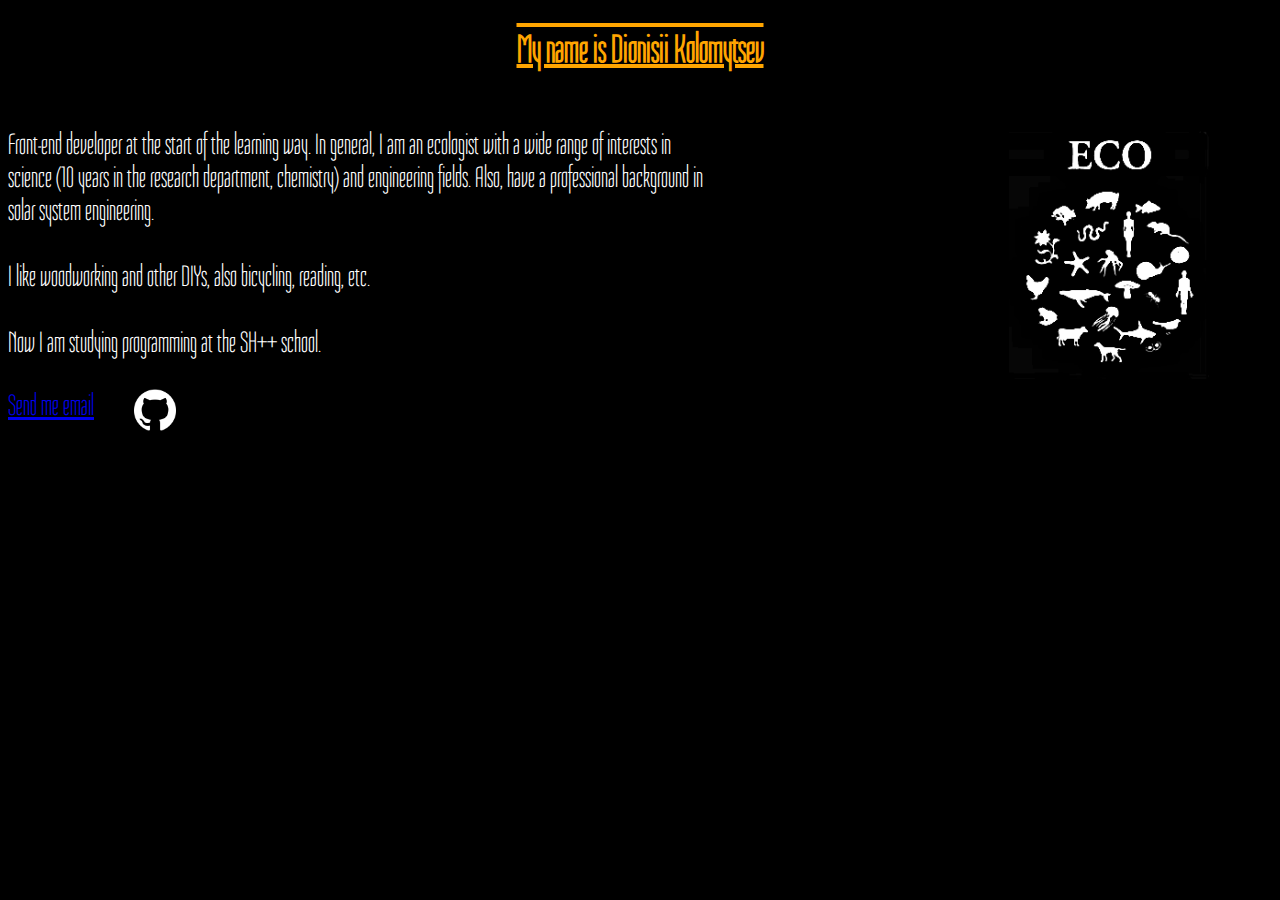
==== index.html @ 8aec95a5 "rename cv to index.html" ====
<!DOCTYPE html>
<html lang="en">
	<head>
		<title>my simple CV</title>
		<link rel="preconnect" href="https://fonts.googleapis.com">
		<link rel="stylesheet" type="text/css" href="style.css">
		<link rel="preconnect" href="https://fonts.gstatic.com" crossorigin>
		<link href="https://fonts.googleapis.com/css2?family=Tulpen+One&display=swap" rel="stylesheet">
	</head>

	<body>
		<div class="header">
			<h1>My name is Dionisii Kolomytsev</h1>
		</div>

		<div class="cv">
		<div class="description">
			<p>Front-end developer at the start of the learning way. In general, I am an ecologist with a wide range of interests in science (10 years in the research department, chemistry) and engineering fields. Also, have a professional background in solar system engineering.<br><br> I like woodworking and other DIYs, also bicycling, reading, etc.<br><br> Now I am studying programming at the SH++ school.</p>
		</div>

		<div class="image">
			<img src="image.png" alt="ecology emblem"  width="200" height="250">
		</div>
		</div>
		<div class="footer">
			<p class="mail"><a href="mailto:dolopichtis@gmail.com">Send me email</a></p>
			<a class="git"  href="dolopichtis.github.io">
				<img src="github_logo_white.png" alt="github" style="width:42px;height:42px;">
			</a>
		</div>
	
	</body>
</html>
---- style.css ----
h1 {
	text-align: center;
	color: orange;
	font-family: "Tulpen One", cursive;
	font-size: 40px;
	text-decoration: overline underline;
}
p {
	color: white;
	font-family: "Tulpen One", cursive;
	font-size: 30px;
	width: 70%;
}
body {
	background-color: black;
}
.cv {
	display: flex;
}
.footer {
	display: flex;
}
.mail {
	width: 10%;
	margin: inherit;
}
.header {
}
.image {
	margin-right: 5%;
	margin-top: 2.5%;
}
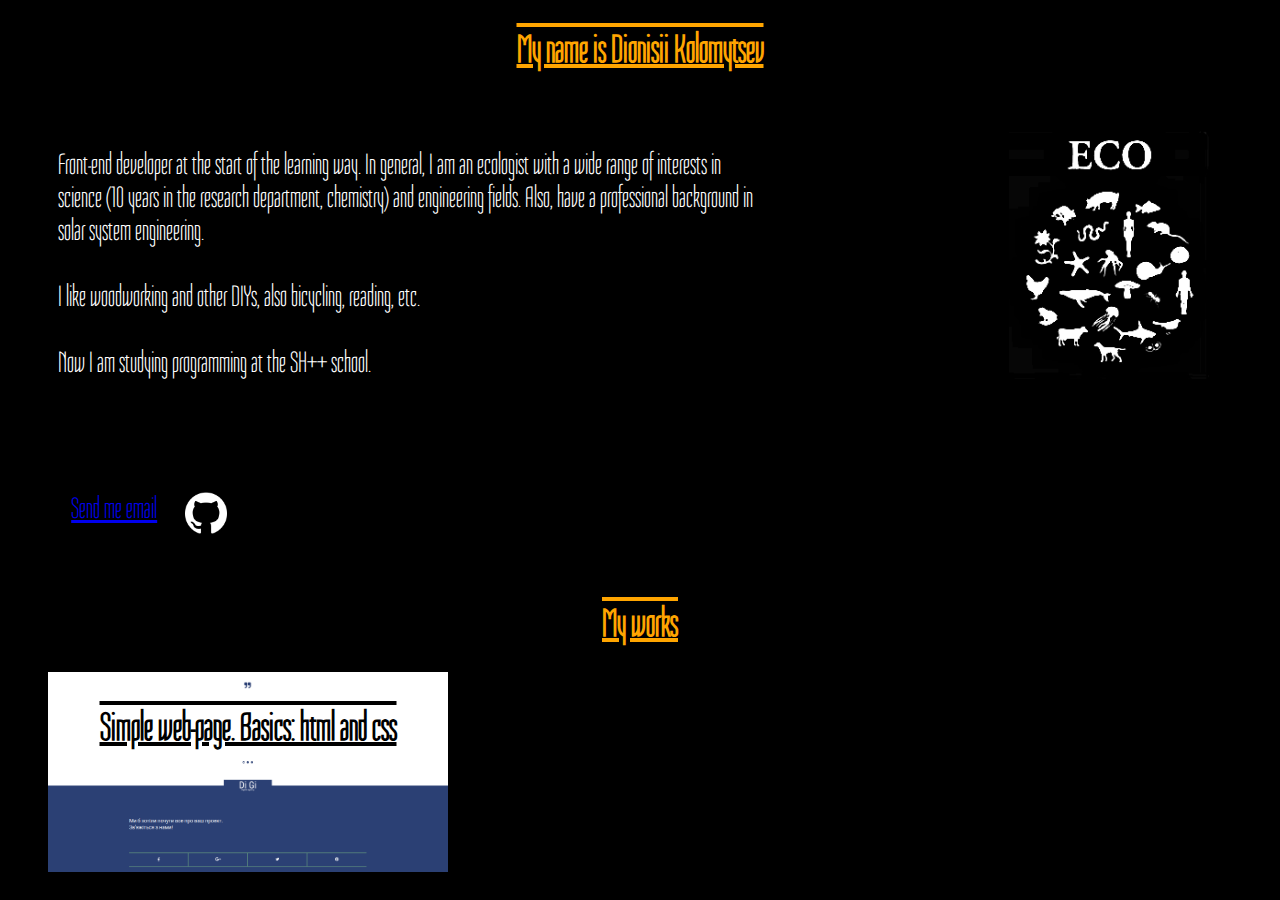
==== commit aca974bf: "add portfolio section and digi to it" ====
--- a/index.html
+++ b/index.html
@@ -9,25 +9,34 @@
 	</head>
 
 	<body>
-		<div class="header">
-			<h1>My name is Dionisii Kolomytsev</h1>
-		</div>
+                <div class="header">
+                        <h1>My name is Dionisii Kolomytsev</h1>
+                </div>
 
-		<div class="cv">
-		<div class="description">
-			<p>Front-end developer at the start of the learning way. In general, I am an ecologist with a wide range of interests in science (10 years in the research department, chemistry) and engineering fields. Also, have a professional background in solar system engineering.<br><br> I like woodworking and other DIYs, also bicycling, reading, etc.<br><br> Now I am studying programming at the SH++ school.</p>
-		</div>
+                <div class="cv">
+                        <div class="description">
+                                <p>Front-end developer at the start of the learning way. In general, I am an ecologist with a wide range of interests in science (10 years in the research department, chemistry) and engineering fields. Also, have a professional background in solar system engineering.<br><br> I like woodworking and other DIYs, also bicycling, reading, etc.<br><br> Now I am studying programming at the SH++ school.</p>
+                        </div>
 
-		<div class="image">
-			<img src="image.png" alt="ecology emblem"  width="200" height="250">
-		</div>
-		</div>
-		<div class="footer">
-			<p class="mail"><a href="mailto:dolopichtis@gmail.com">Send me email</a></p>
-			<a class="git"  href="dolopichtis.github.io">
-				<img src="github_logo_white.png" alt="github" style="width:42px;height:42px;">
-			</a>
-		</div>
-	
-	</body>
+                        <div class="image">
+                                <img src="image.png" alt="ecology emblem"  width="200" height="250">
+                        </div>
+                </div>
+                <div class="footer">
+                        <p class="mail"><a href="mailto:dolopichtis@gmail.com">Send me email</a></p>
+                        <a class="git"  href="dolopichtis.github.io">
+                                <img src="github_logo_white.png" alt="github" style="width:42px;height:42px;">
+                        </a>
+                </div>
+                <h1>My works </h1>
+                <ul>
+                        <li>
+                                <a href="https://dolopichtis.github.io/di-gi/">
+                                        <h2>Simple web-page. Basics: html and css</h2>
+                                        <img src="images/opengraph.png" alt="work screenshort" width="400px" height="200px">
+                                </a>
+                        </li>
+                </ul>
+
+        </body>
 </html>
--- a/style.css
+++ b/style.css
@@ -6,6 +6,7 @@
 	text-decoration: overline underline;
 }
 p {
+	margin: 5%;
 	color: white;
 	font-family: "Tulpen One", cursive;
 	font-size: 30px;
@@ -19,10 +20,11 @@
 }
 .footer {
 	display: flex;
+	margin: 5%;
 }
 .mail {
 	width: 10%;
-	margin: inherit;
+	margin: 0;
 }
 .header {
 }
@@ -30,3 +32,31 @@
 	margin-right: 5%;
 	margin-top: 2.5%;
 }
+h2 {
+	text-align: center;
+	font-family: "Tulpen One", cursive;
+	font-size: 40px;
+	text-decoration: overline underline;
+}
+ul {
+        display: flex;
+        flex-wrap: wrap;
+}
+li {
+        position: relative;
+        display: flex;
+        flex-direction: column;
+        justify-content: center;
+        align-items: center;
+}
+li h2 {
+        position: absolute;
+        top: 0px;
+        background: white;
+        color: black;
+        width: 100%;
+}
+li:hover h2 {
+        background: black;
+        color: orange;
+}
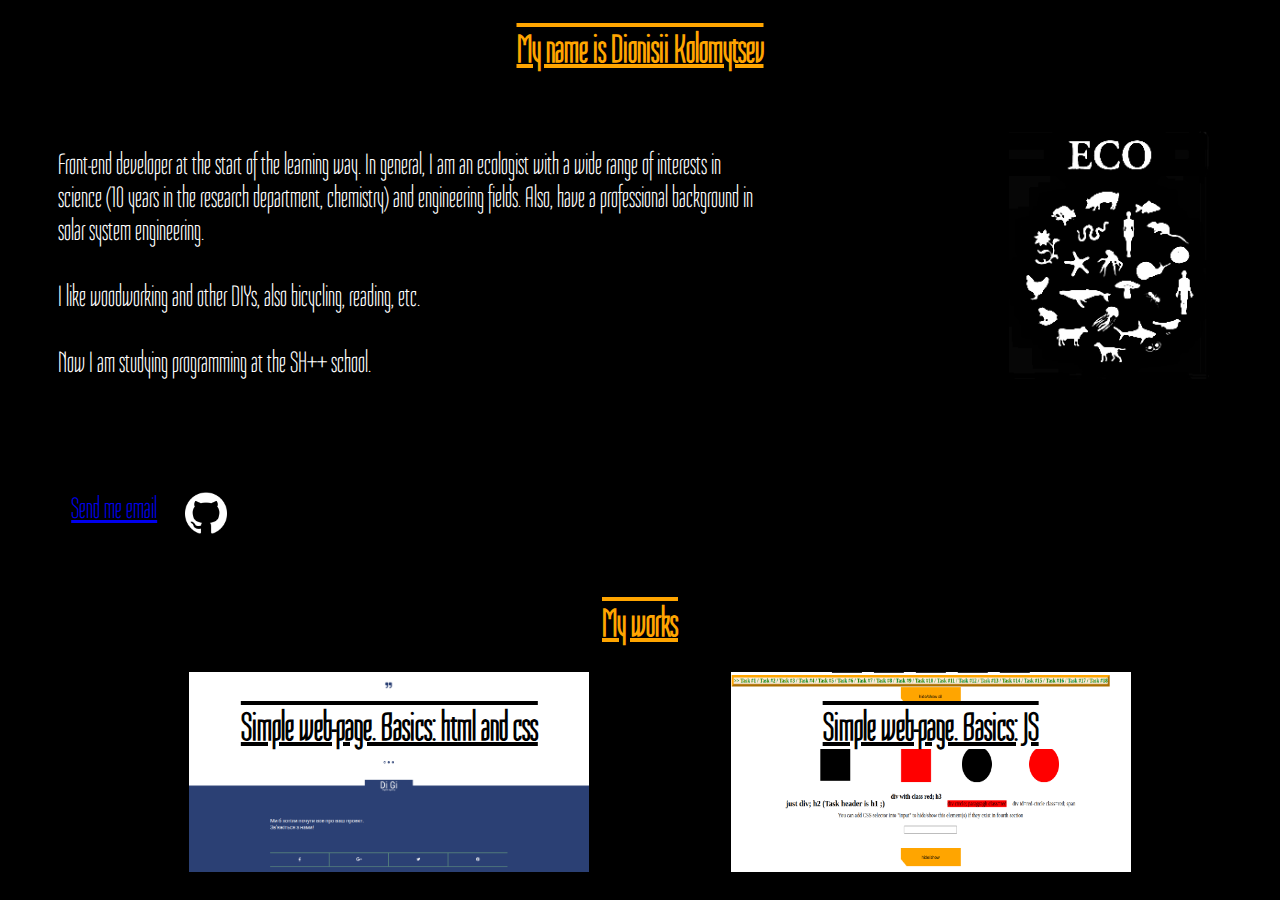
==== commit 5334ceed: "add js in my work" ====
--- a/index.html
+++ b/index.html
@@ -36,6 +36,12 @@
                                         <img src="images/opengraph.png" alt="work screenshort" width="400px" height="200px">
                                 </a>
                         </li>
+                        <li>
+                                <a href="https://dolopichtis.github.io/js/">
+                                        <h2>Simple web-page. Basics: JS</h2>
+                                        <img src="images/js.png" alt="js practice page screenshort" width="400px" height="200px">
+                                </a>
+                        </li>
                 </ul>
 
         </body>
--- a/style.css
+++ b/style.css
@@ -41,6 +41,7 @@
 ul {
         display: flex;
         flex-wrap: wrap;
+        justify-content: space-evenly;
 }
 li {
         position: relative;
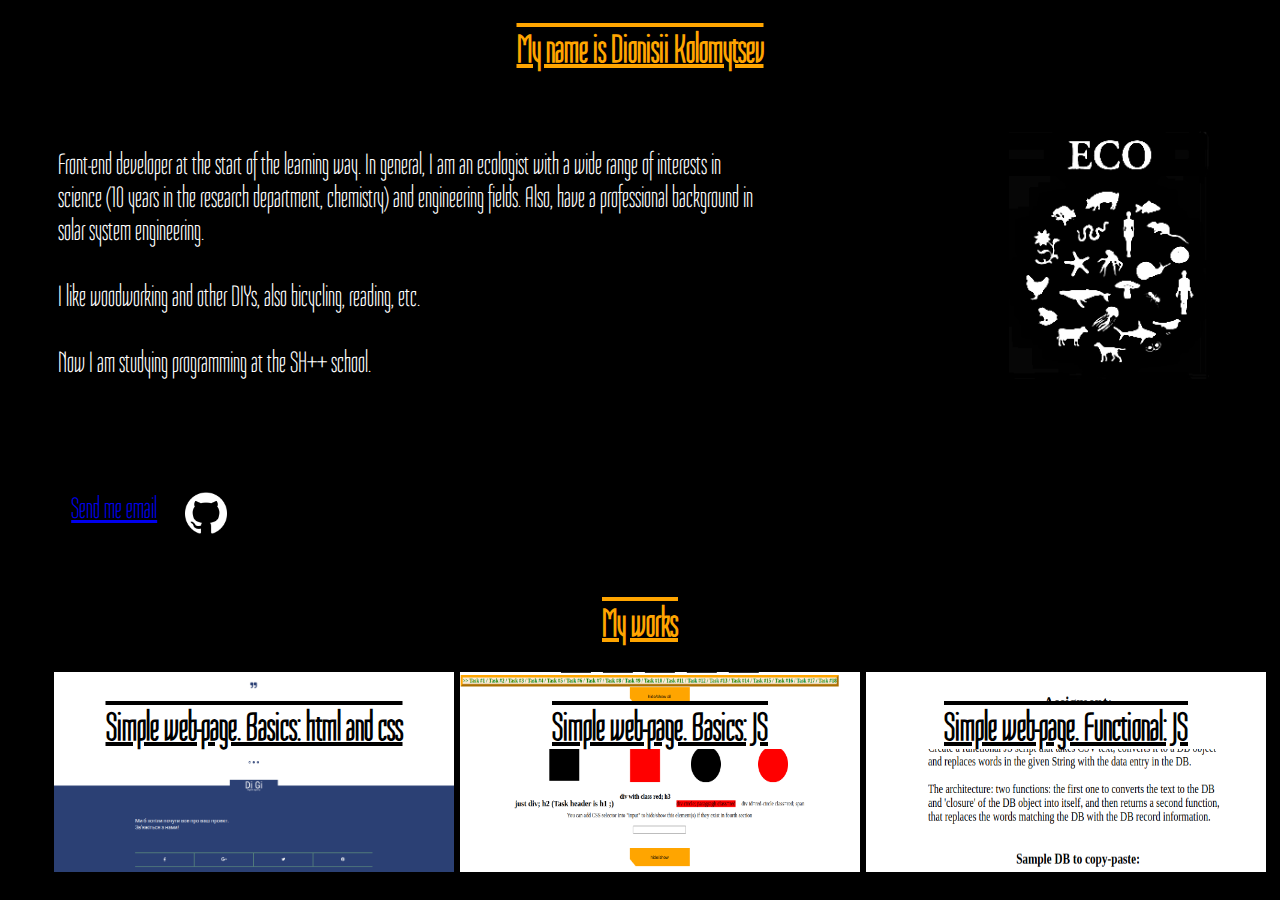
==== commit 286196f4: "add functional part" ====
--- a/index.html
+++ b/index.html
@@ -31,15 +31,21 @@
                 <h1>My works </h1>
                 <ul>
                         <li>
-                                <a href="https://dolopichtis.github.io/di-gi/">
+                                <a href="https://dolopichtis.github.io/studying-portfolio/di-gi/">
                                         <h2>Simple web-page. Basics: html and css</h2>
                                         <img src="images/opengraph.png" alt="work screenshort" width="400px" height="200px">
                                 </a>
                         </li>
                         <li>
-                                <a href="https://dolopichtis.github.io/js/">
+                                <a href="https://dolopichtis.github.io/studying-portfolio/js/pureJS/">
                                         <h2>Simple web-page. Basics: JS</h2>
                                         <img src="images/js.png" alt="js practice page screenshort" width="400px" height="200px">
+                                </a>
+                        </li>
+                        <li>
+                                <a href="https://dolopichtis.github.io/studying-portfolio/js/functionalJS/">
+                                        <h2>Simple web-page. Functional: JS</h2>
+                                        <img src="images/func-js.png" alt="js practice page screenshort" width="400px" height="200px">
                                 </a>
                         </li>
                 </ul>
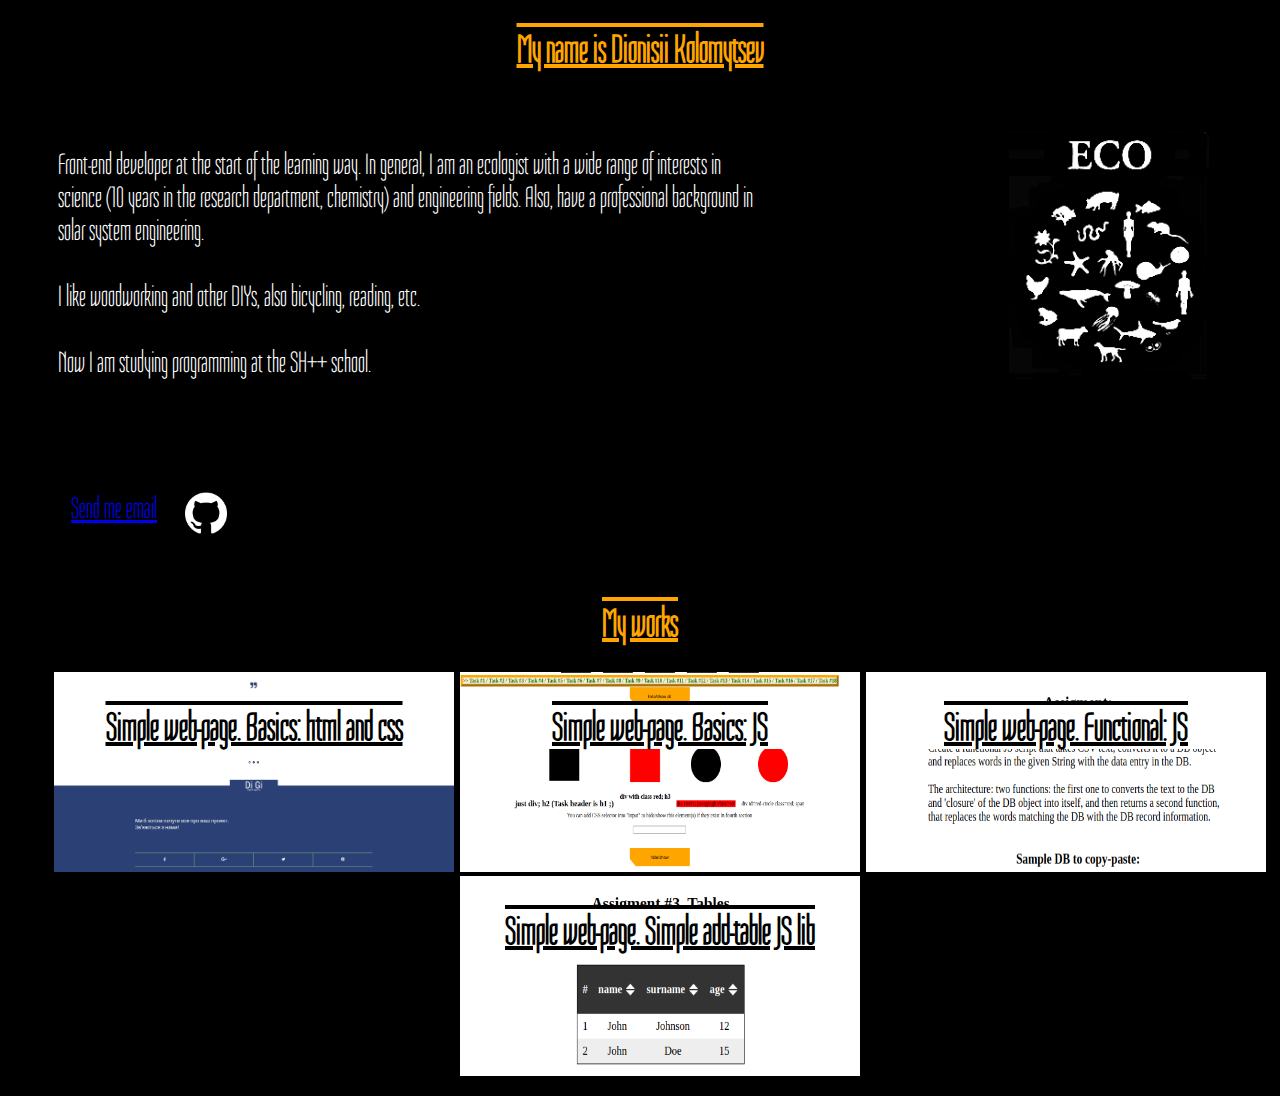
==== commit 534ea6b0: "remove folder with projects" ====
--- a/index.html
+++ b/index.html
@@ -24,7 +24,7 @@
                 </div>
                 <div class="footer">
                         <p class="mail"><a href="mailto:dolopichtis@gmail.com">Send me email</a></p>
-                        <a class="git"  href="dolopichtis.github.io">
+                        <a class="git"  href="github.com/dolopichtis">
                                 <img src="github_logo_white.png" alt="github" style="width:42px;height:42px;">
                         </a>
                 </div>
@@ -45,7 +45,13 @@
                         <li>
                                 <a href="https://dolopichtis.github.io/studying-portfolio/js/functionalJS/">
                                         <h2>Simple web-page. Functional: JS</h2>
-                                        <img src="images/func-js.png" alt="js practice page screenshort" width="400px" height="200px">
+                                        <img src="images/func-js.png" alt="functional js practice page screenshort" width="400px" height="200px">
+                                </a>
+                        </li>
+                        <li>
+                                <a href="https://dolopichtis.github.io/studying-portfolio/tables/">
+                                        <h2>Simple web-page. Simple add-table JS lib</h2>
+                                        <img src="images/tables.png" alt="add tables js-lib practice page screenshort" width="400px" height="200px">
                                 </a>
                         </li>
                 </ul>
